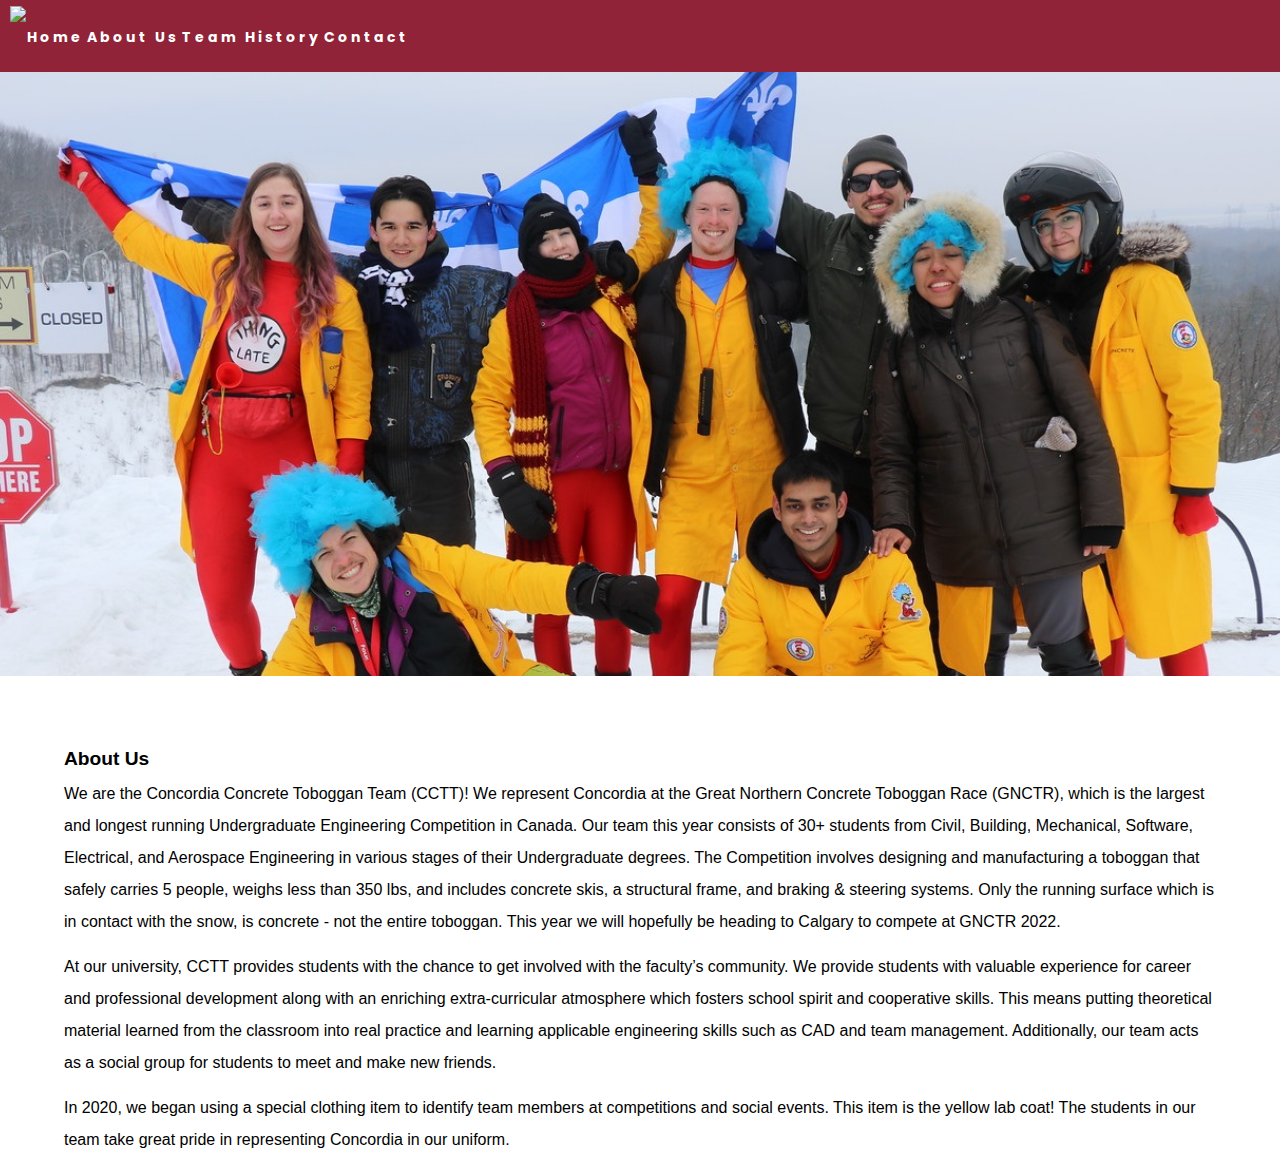
==== index.html @ 93920466 "Rename home.html to index.html" ====
<!DOCTYPE html>
<html lang="en">
  <head>
    <meta charset="UTF-8" />
    <meta http-equiv="X-UA-Compatible" content="IE=edge" />
    <meta name="viewport" content="width=device-width, initial-scale=1.0" />
    <title>Document</title>
    <link rel="stylesheet" href="style.css" />
    <link
      href="https://fonts.googleapis.com/css2?family=Poppins:wght@100&display=swap"
      rel="stylesheet"
    />
  </head>
  <body>
    <nav class="banner">
      <img class="logo" src="https://cdn.discordapp.com/attachments/730970457376948257/879539652380475463/Copie_du_fichier_TOBOGGAN_LOGO_NO_BACKGROUND.png">

      <ul class="nav-links">
        <li>
          <a href="home.html">Home</a>
        </li>
        <li>
          <a href="#">About Us</a>
        </li>
        <li>
          <a href="team-history.html">Team History</a>
        </li>
        <li>
          <a href="#">Contact</a>
        </li>
      </ul>

      <div class="burger">
        <div class="line1"></div>
        <div class="line2"></div>
        <div class="line3"></div>
      </div>
    </nav>
    <div class="parallax">
      <img class="bgimg" src="agh.jpeg" style="height: 600px;"/>
    </div>
    <!-- <header>
      <img
        class="backgroundImg"
        src="agh.jpeg"
      />
    </header> -->
    <div>
      <div>
        <div class="articletxt" style="font-weight: bold; font-size: larger;">About Us</div>
        <div class="articletxt" style="margin-top: 0%;">
          We are the Concordia Concrete Toboggan Team (CCTT)! We represent Concordia at the Great Northern Concrete Toboggan Race (GNCTR), which is the largest and longest running Undergraduate Engineering Competition in Canada. Our team this year consists of 30+ students from Civil, Building, Mechanical, Software, Electrical, and Aerospace Engineering in various stages of their Undergraduate degrees. The Competition involves designing and manufacturing a toboggan that safely carries 5 people, weighs less than 350 lbs, and includes concrete skis, a structural frame, and braking & steering systems. Only the running surface which is in contact with the snow, is concrete - not the entire toboggan. This year we will hopefully be heading to Calgary to compete at GNCTR 2022.
        </div>
        <div class="articletxt" style="margin-top: 1%;">
            At our university, CCTT provides students with the chance to get involved with the faculty’s community. We provide students with valuable experience for career and professional development along with an enriching extra-curricular atmosphere which fosters school spirit and cooperative skills. This means putting theoretical material learned from the classroom into real practice and learning applicable engineering skills such as CAD and team management. Additionally, our team acts as a social group for students to meet and make new friends. 
        </div>
        <div class="articletxt" style="margin-top: 1%;">
            In 2020, we began using a special clothing item to identify team members at competitions and social events. This item is the yellow lab coat! The students in our team take great pride in representing Concordia in our uniform.
        </div>
      </div>
    </div>
    <!-- slider section starts -->
    <!-- <div class="slider" data-aos="fade-up">
      <div
        id="carouselExampleControls"
        class="carousel slide"
        data-ride="carousel"
      >
        <div class="carousel-inner">
          <div class="carousel-item active">
            <img
              id="img11"
              class="d-block w-100"
              src="https://i.ibb.co/cCCyysP/2021811115849.png"
              alt="First slide"
            />
          </div>
          <div class="carousel-item">
            <img
              id="img21"
              class="d-block w-100"
              src="https://i.ibb.co/cCCyysP/2021811115849.png"
              alt="Second slide"
            />
          </div>
          <div class="carousel-item">
            <img
              id="img31"
              class="d-block w-100"
              src="https://i.ibb.co/cCCyysP/2021811115849.png"
              alt="Second slide"
            />
          </div>
          <div class="carousel-item">
            <img
              id="img41"
              class="d-block w-100"
              src="https://i.ibb.co/cCCyysP/2021811115849.png"
              alt="Third slide"
            />
          </div>
        </div>
        <a
          class="carousel-control-prev"
          href="#carouselExampleControls"
          role="button"
          data-slide="prev"
        >
          <span class="carousel-control-prev-icon" aria-hidden="true"></span>
          <span class="sr-only">Previous</span>
        </a>
        <a
          class="carousel-control-next"
          href="#carouselExampleControls"
          role="button"
          data-slide="next"
        >
          <span class="carousel-control-next-icon" aria-hidden="true"></span>
          <span class="sr-only">Next</span>
        </a>
      </div>
    </div> -->
    <!-- carousel ends-->

    <script src="main.js"></script>
  </body>
</html>
---- style.css ----
* {
  margin: 0px;
  padding: 0px;
  box-sizing: border-box;
}
nav {
  display: flex;
  /*justify-content: space-around;*/
  align-items: center;
  min-height: 8vh;
  background-color: #912338;
  font-family: "Poppins", sans-serif;
}
.banner {
  
}
.logo {
  color: white;
  text-transform: uppercase;
  letter-spacing: 5px;
  font-size: 20px;
  max-height: 8vh;
  min-height: 60px;
  margin-left: 10px;
}
.nav-links {
  display: flex;
  width: 30%;
  justify-content: space-around;
}
.nav-links li {
  list-style: none;
}
.nav-links a {
  color: white;
  text-decoration: none;
  letter-spacing: 3px;
  font-weight: bold;
  font-size: 14px;
}
.burger {
  display: none;
  cursor: pointer;
}
.burger div {
  width: 25px;
  height: 3px;
  background-color: aliceblue;
  margin: 5px;
  transition: all 0.3s ease;
}
.bgimg {
  width: 100%;
  height: 100%;
  opacity: 0;
}
.parallax {
  background-image: url("agh.jpeg");
  background-size: cover;
  background-attachment: fixed;
  background-position: center;
  background-repeat: no-repeat;
  width: 100%;
  height: 100%;
}
h1 {
  color: wheat;
}
.articletxt {
  margin-top: 5%;
  margin-left: 5%;
  margin-right: 5%;
  font-family: "Arial", sans-serif;
  font-size: medium;
  line-height: 2;
}
.backgroundImg {
  background-size: cover;
  background-attachment: fixed;
  background-position: center;
  background-repeat: no-repeat;
  width: 100%;
  height: 65%;
}
/* carousel */
.slider {
  width: 70%;
  margin: auto;
  margin-top: 5%;
}
#img1 {
  height: 90vh;
}
#img2 {
  height: 90vh;
}
#img3 {
  height: 90vh;
}

/*tablets*/
@media screen and (max-width: 1024px) {
  .nav-links {
    width: 60%;
  }
}
/*mobile*/
@media screen and (max-width: 768px) {
  nav {
    justify-content: space-between;
  }
  
  body {
    overflow-x: hidden;
  }
  .nav-links {
    position: absolute;
    right: 0px;
    height: 92vh;
    top: 8vh;
    background-color: #912338;
    display: flex;
    flex-direction: column;
    align-items: center;
    width: 50%; /*width of the navbar 100% for full screen*/
    transform: translateX(100%);
    transition: transform 0.5s ease-in;
  }
  .nav-links li {
    opacity: 0;
  }
  .burger {
    display: block;
    margin-right: 10px;
  }
}
.nav-active {
  transform: translateX(0%);
}

@keyframes navLinkFade {
  from {
    opacity: 0;
    transform: translateX(50px);
  }
  to {
    opacity: 1;
    transform: translateX(0px);
  }
}
.toggle .line1 {
  transform: rotate(-45deg) translate(-5px, 6px);
}
.toggle .line2 {
  opacity: 0;
}
.toggle .line3 {
  transform: rotate(45deg) translate(-5px, -6px);
}
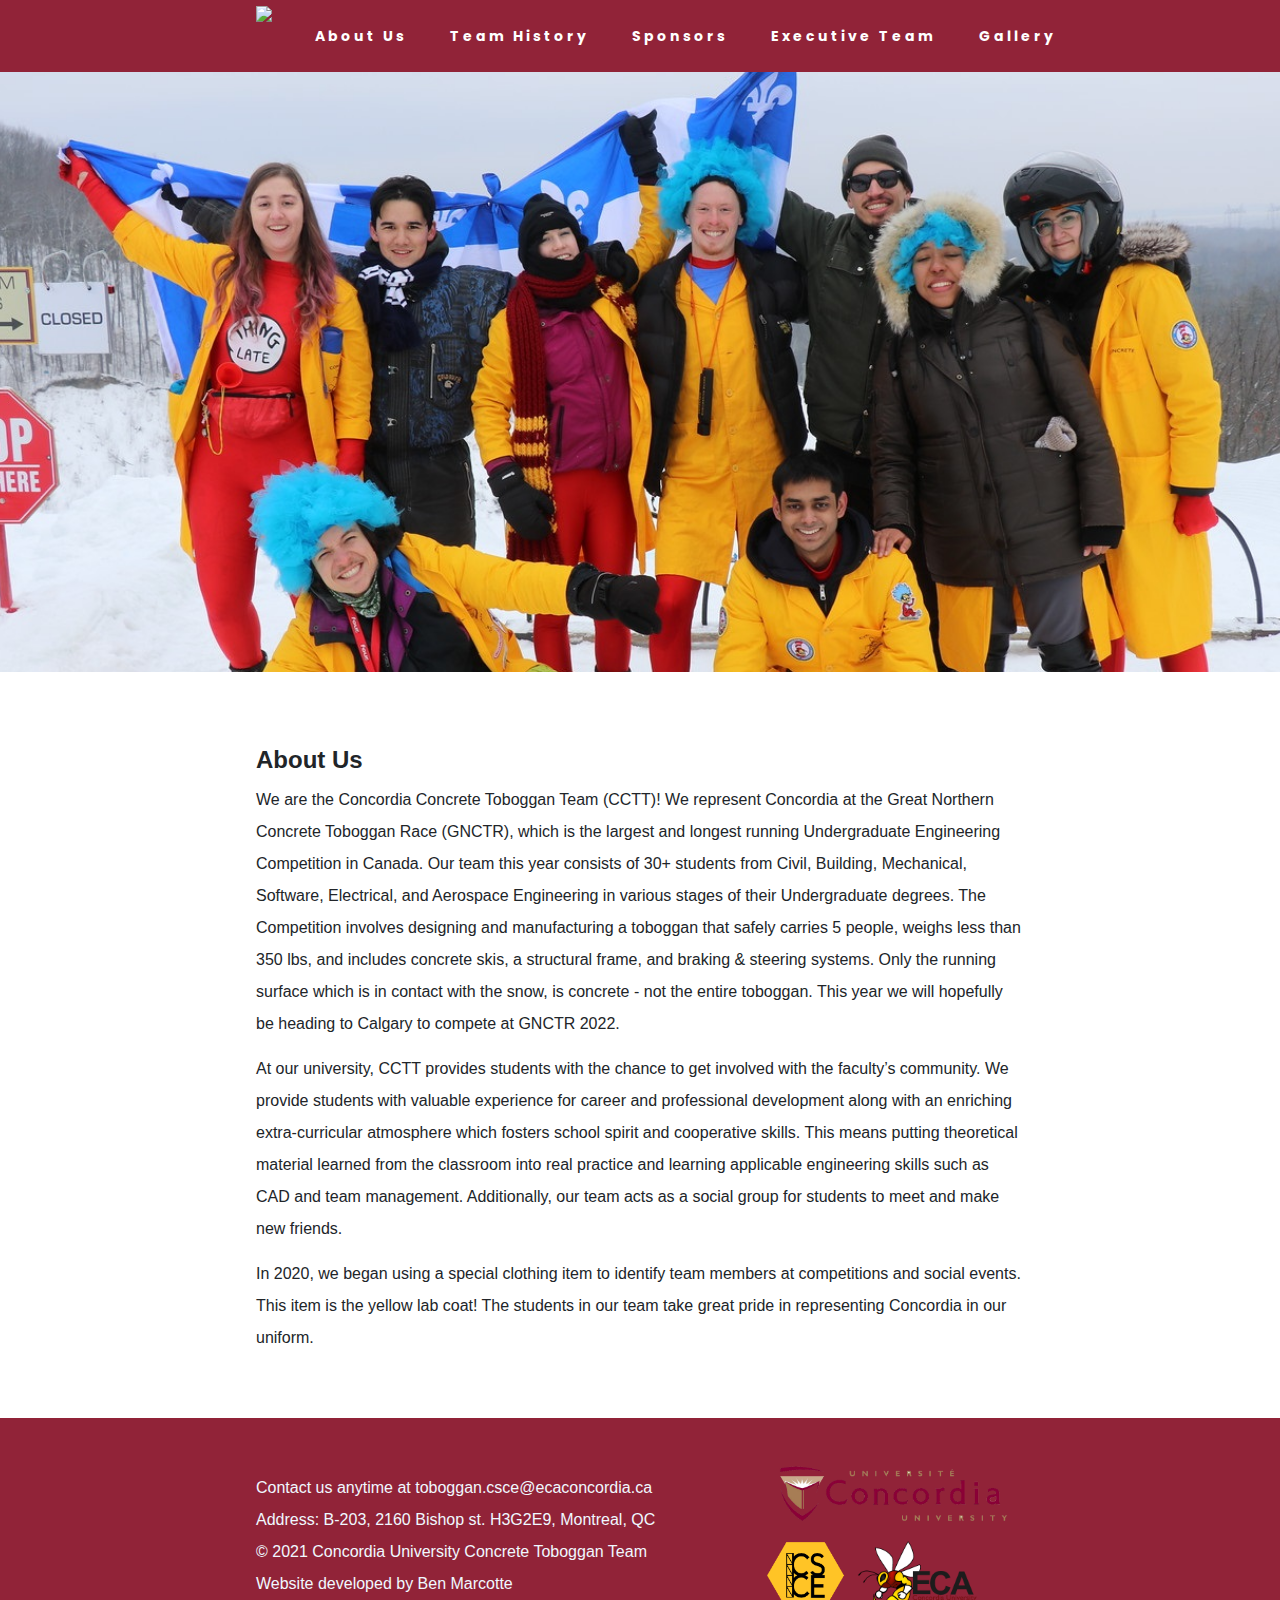
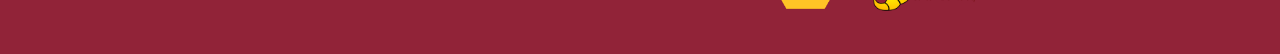
==== commit 40db394e: "title update" ====
--- a/index.html
+++ b/index.html
@@ -4,7 +4,20 @@
     <meta charset="UTF-8" />
     <meta http-equiv="X-UA-Compatible" content="IE=edge" />
     <meta name="viewport" content="width=device-width, initial-scale=1.0" />
-    <title>Document</title>
+    <title>Concordia Concrete Toboggan</title>
+    <link rel="shortcut icon" type="image/x-icon" href="pictures/about-us/eca.png">
+    <!-- Bootstrap CSS-->
+    <link
+      rel="stylesheet"
+      href="https://stackpath.bootstrapcdn.com/bootstrap/4.4.1/css/bootstrap.min.css"
+    />
+
+
+    <!-- Bootstrap JS-->
+    <script src="https://code.jquery.com/jquery-3.4.1.slim.min.js"></script>
+    <script src="https://cdn.jsdelivr.net/npm/popper.js@1.16.0/dist/umd/popper.min.js"></script>
+    <script src="https://stackpath.bootstrapcdn.com/bootstrap/4.4.1/js/bootstrap.min.js"></script>
+    
     <link rel="stylesheet" href="style.css" />
     <link
       href="https://fonts.googleapis.com/css2?family=Poppins:wght@100&display=swap"
@@ -13,20 +26,25 @@
   </head>
   <body>
     <nav class="banner">
-      <img class="logo" src="https://cdn.discordapp.com/attachments/730970457376948257/879539652380475463/Copie_du_fichier_TOBOGGAN_LOGO_NO_BACKGROUND.png">
-
+      
       <ul class="nav-links">
         <li>
-          <a href="home.html">Home</a>
+          <img class="logo" src="https://cdn.discordapp.com/attachments/730970457376948257/879539652380475463/Copie_du_fichier_TOBOGGAN_LOGO_NO_BACKGROUND.png">
         </li>
         <li>
-          <a href="#">About Us</a>
+          <a href="index.html">About Us</a>
         </li>
         <li>
           <a href="team-history.html">Team History</a>
         </li>
         <li>
-          <a href="#">Contact</a>
+          <a href="sponsors.html">Sponsors</a>
+        </li>
+        <li>
+          <a href="executive-team.html">Executive Team</a>
+        </li>
+        <li>
+          <a href="gallery.html">Gallery</a>
         </li>
       </ul>
 
@@ -36,8 +54,8 @@
         <div class="line3"></div>
       </div>
     </nav>
-    <div class="parallax">
-      <img class="bgimg" src="agh.jpeg" style="height: 600px;"/>
+    <div class="parallax" style="background-image: url(&quot;pictures/about-us/agh.jpeg&quot;)">
+      <img class="bgimg" style="height: 600px;"/>
     </div>
     <!-- <header>
       <img
@@ -47,7 +65,7 @@
     </header> -->
     <div>
       <div>
-        <div class="articletxt" style="font-weight: bold; font-size: larger;">About Us</div>
+        <div class="articletxt" style="font-weight: bold; font-size: x-large;">About Us</div>
         <div class="articletxt" style="margin-top: 0%;">
           We are the Concordia Concrete Toboggan Team (CCTT)! We represent Concordia at the Great Northern Concrete Toboggan Race (GNCTR), which is the largest and longest running Undergraduate Engineering Competition in Canada. Our team this year consists of 30+ students from Civil, Building, Mechanical, Software, Electrical, and Aerospace Engineering in various stages of their Undergraduate degrees. The Competition involves designing and manufacturing a toboggan that safely carries 5 people, weighs less than 350 lbs, and includes concrete skis, a structural frame, and braking & steering systems. Only the running surface which is in contact with the snow, is concrete - not the entire toboggan. This year we will hopefully be heading to Calgary to compete at GNCTR 2022.
         </div>
@@ -59,6 +77,29 @@
         </div>
       </div>
     </div>
+
+    <!-- footer -->
+    <div class="footer">
+      <div>
+        <div class="footertext">
+          Contact us anytime at toboggan.csce@ecaconcordia.ca<br>
+          Address: B-203, 2160 Bishop st. H3G2E9, Montreal, QC
+        </div>
+        <div class="footertext">
+          © 2021 Concordia University Concrete Toboggan Team<br>
+          Website developed by Ben Marcotte
+        </div>
+      </div>
+      <div>
+        <img class="footerimg" style="max-width: 490px;" src="pictures/about-us/concordia.png">
+        <div>
+          <img class="footerimg" src="pictures/about-us/csce.png">
+          <img class="footerimg" style="max-width: 260px;" src="pictures/about-us/eca.png">
+        </div>
+      </div>
+    </div>
+
+
     <!-- slider section starts -->
     <!-- <div class="slider" data-aos="fade-up">
       <div
--- a/style.css
+++ b/style.css
@@ -5,15 +5,20 @@
 }
 nav {
   display: flex;
-  /*justify-content: space-around;*/
+  justify-content: space-around;
   align-items: center;
   min-height: 8vh;
   background-color: #912338;
   font-family: "Poppins", sans-serif;
 }
 .banner {
-  
-}
+  align-items: center;
+}
+
+.noscroll {
+  overflow: hidden;
+}
+
 .logo {
   color: white;
   text-transform: uppercase;
@@ -21,15 +26,26 @@
   font-size: 20px;
   max-height: 8vh;
   min-height: 60px;
-  margin-left: 10px;
-}
+}
+
+.footerimg{
+  max-height: 80px;
+  max-width: 200px;
+}
+
 .nav-links {
   display: flex;
-  width: 30%;
-  justify-content: space-around;
+  width: 35%;
+  min-width: 800px;
+  justify-content: space-between;
+  margin-bottom: 0%;
+  margin-left: 20%;
+  margin-right: 20%;
+  align-items: center;
 }
 .nav-links li {
   list-style: none;
+  margin-left: 0%;
 }
 .nav-links a {
   color: white;
@@ -55,7 +71,7 @@
   opacity: 0;
 }
 .parallax {
-  background-image: url("agh.jpeg");
+  /* background-image: url("pictures/about-us/agh.jpeg"); */
   background-size: cover;
   background-attachment: fixed;
   background-position: center;
@@ -63,17 +79,73 @@
   width: 100%;
   height: 100%;
 }
-h1 {
-  color: wheat;
-}
-.articletxt {
-  margin-top: 5%;
-  margin-left: 5%;
+
+.footer {
+  margin-top: 5%;
+  padding-top: 3%;
+  padding-bottom: 3%;
+  width: 100%;
+  background-color: #912338;
+  float: left;
+  font-size: 14px;
+  position: relative;
+  display: flex;
+  justify-content: space-between;
+  align-items: center;
+  flex-direction: row;
+  align-content: center;
+  padding-left: 20%;
+  padding-right: 20%;
+}
+
+.footertext {
   margin-right: 5%;
   font-family: "Arial", sans-serif;
   font-size: medium;
   line-height: 2;
-}
+  color: aliceblue;
+  min-width: 400px;
+}
+
+h1 {
+  color: wheat;
+}
+.articletxt {
+  margin-top: 5%;
+  margin-left: 20%;
+  margin-right: 20%;
+  font-family: "Arial", sans-serif;
+  font-size: medium;
+  line-height: 2;
+}
+
+.execpic {
+  max-width: 300px;
+  max-height: 300px;
+}
+
+.articleimgtxt {
+  display: flex;
+  align-items: center;
+  flex-direction: column;
+  justify-content: flex-start;
+}
+
+.execblurbwrapper{
+  margin-top: 5%;
+  margin-left: 20%;
+  margin-right: 20%;
+  display: flex;
+  justify-content: space-around;
+}
+
+.execblurbs{
+  font-family: "Arial", sans-serif;
+  font-size: medium;
+  text-align: center;
+  margin-top: 0%;
+}
+
 .backgroundImg {
   background-size: cover;
   background-attachment: fixed;
@@ -107,14 +179,77 @@
 /*mobile*/
 @media screen and (max-width: 768px) {
   nav {
-    justify-content: space-between;
+    justify-content: flex-end;
   }
   
   body {
     overflow-x: hidden;
   }
+  .banner{
+    position: sticky;
+    width: 100%;
+  }
+
+  .articletxt {
+    margin-left: 5%;
+    margin-right: 5%;
+  }
+
+  .articleimgtxt {
+    flex-direction: column;
+  }
+
+  .execblurbwrapper{
+    flex-direction: column;
+    margin-top: 0%;
+    margin-left: 5%;
+    margin-right: 5%;
+  }
+
+  .execblurbs {
+  margin-top: 5%;
+  }
+
+  .articleimg {
+    width: 100%;
+    padding-left: 0%;
+  }
+
   .nav-links {
-    position: absolute;
+    margin-left: 0%;
+    margin-right: 0%;
+    justify-content: space-around;
+  }
+
+  .footertext {
+    margin-left: 0%;
+    margin-right: 0%;
+    font-family: "Arial", sans-serif;
+    font-size: small;
+    line-height: 2;
+    color: aliceblue;
+    min-width: 0;
+  }
+
+  .footer {
+    margin-top: 5%;
+    width: 100%;
+    background-color: #912338;
+    float: left;
+    font-size: 14px;
+    position: relative;
+    display: flex;
+    justify-content: space-between;
+    align-items: center;
+    flex-direction: column;
+    align-content: center;
+    padding-left: 5%;
+    padding-right: 5%;
+  }
+
+  .nav-links {
+    position: fixed;
+    min-width: 1px;
     right: 0px;
     height: 92vh;
     top: 8vh;
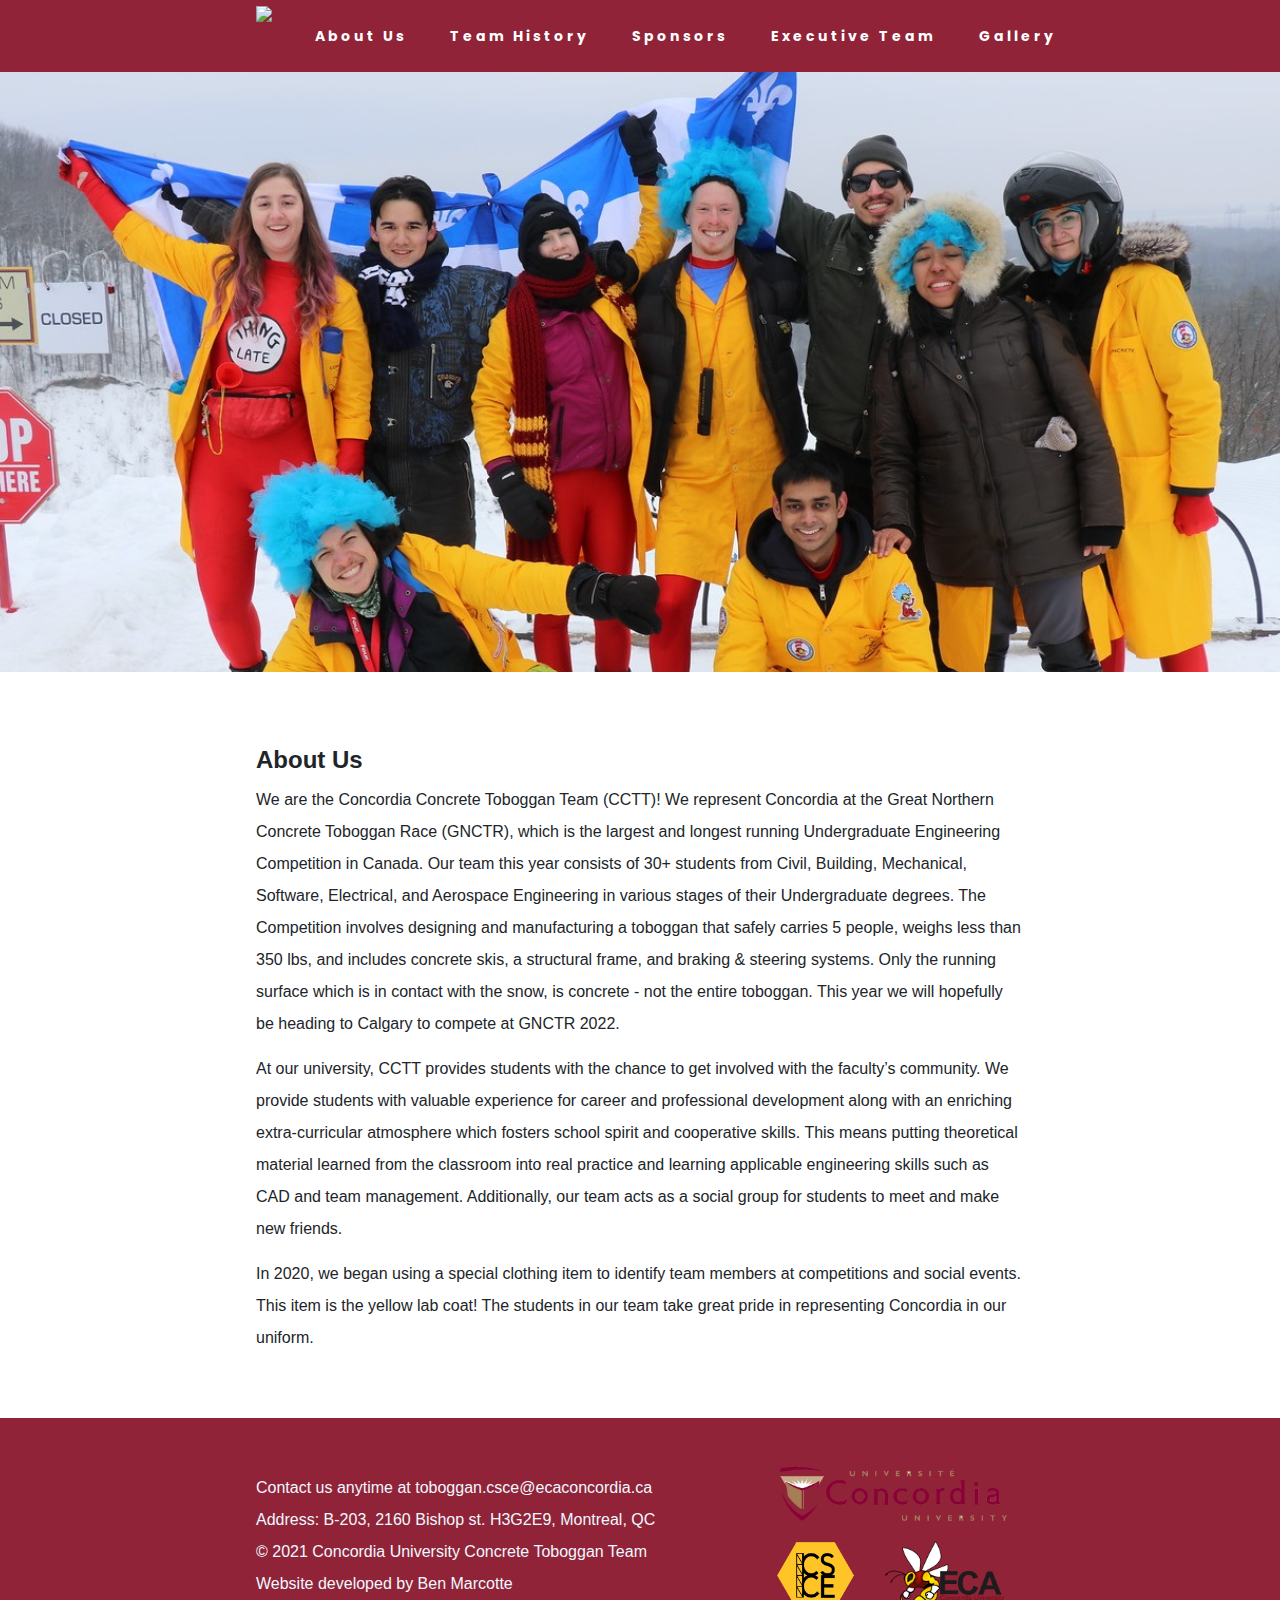
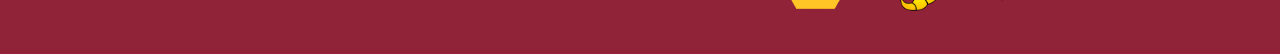
==== commit a6a059b5: "footer fix" ====
--- a/index.html
+++ b/index.html
@@ -92,7 +92,7 @@
       </div>
       <div>
         <img class="footerimg" style="max-width: 490px;" src="pictures/about-us/concordia.png">
-        <div>
+        <div style="display: flex; justify-content: space-around;">
           <img class="footerimg" src="pictures/about-us/csce.png">
           <img class="footerimg" style="max-width: 260px;" src="pictures/about-us/eca.png">
         </div>
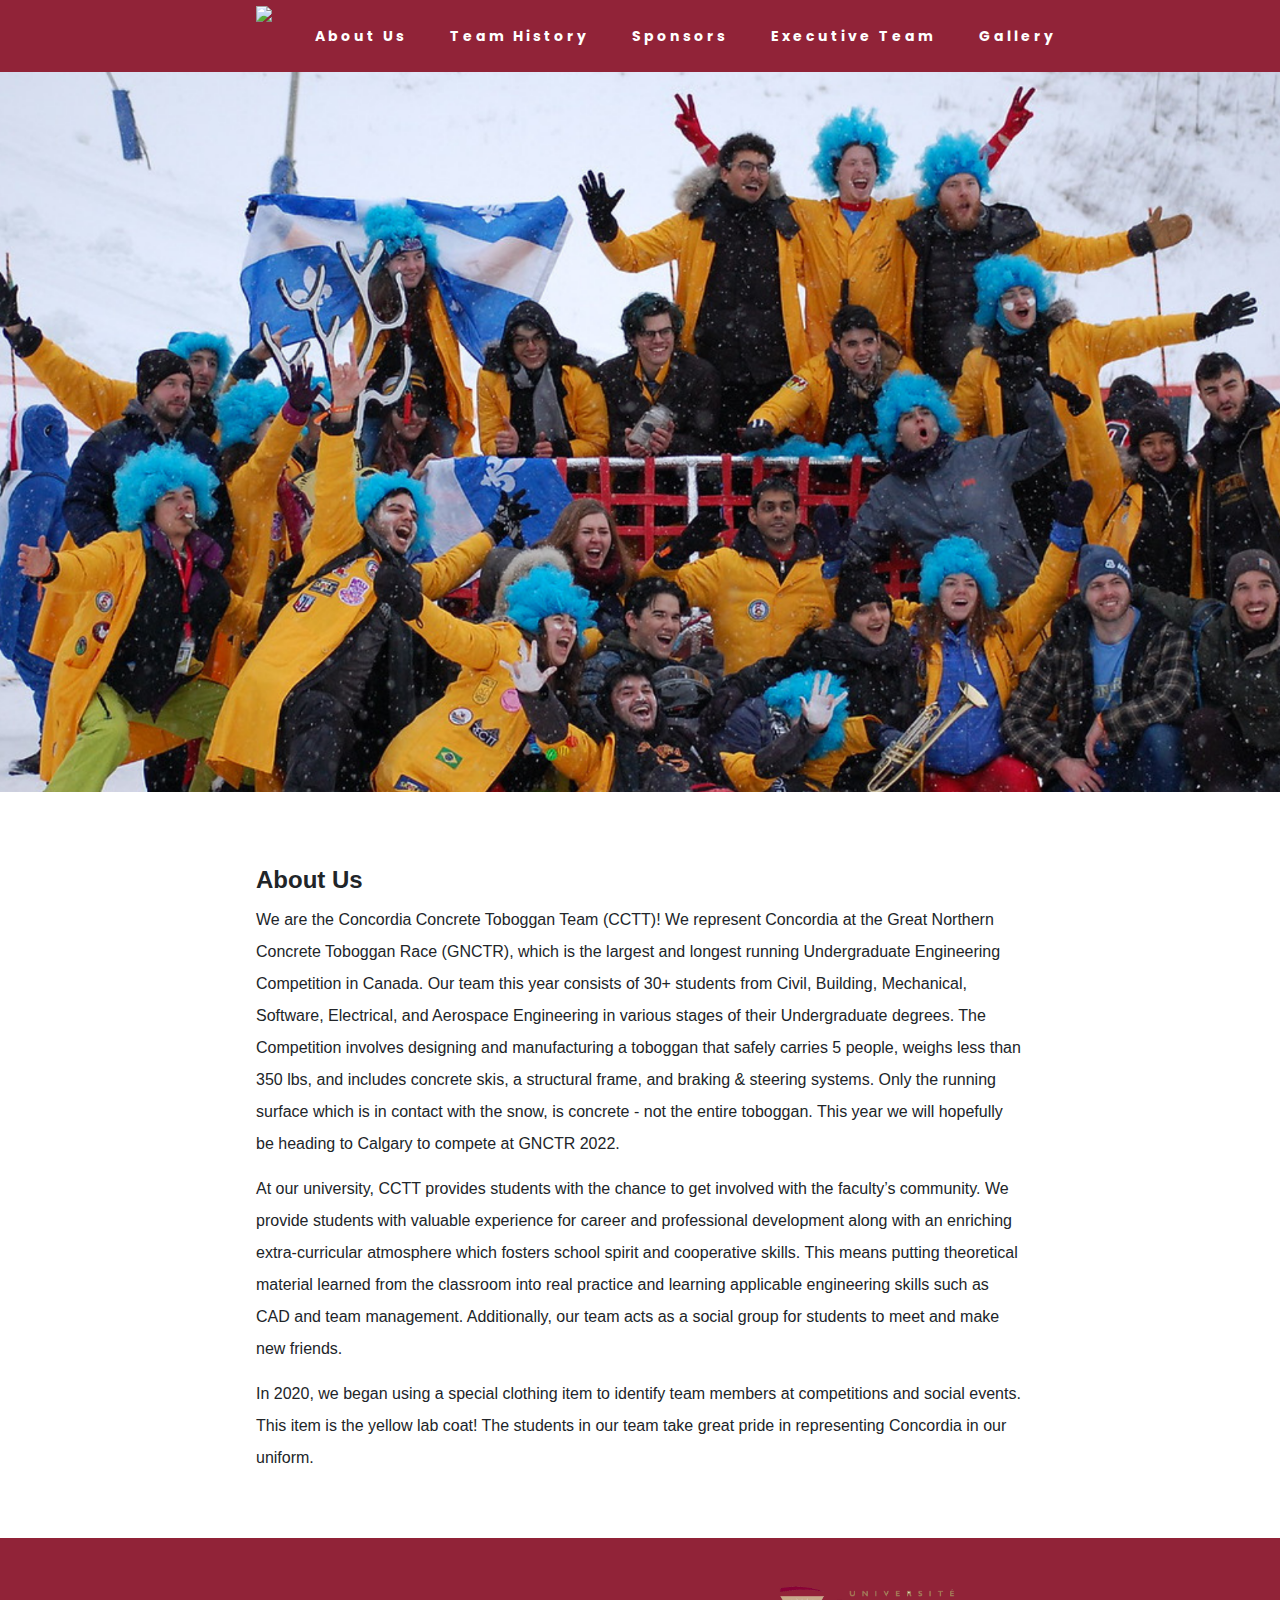
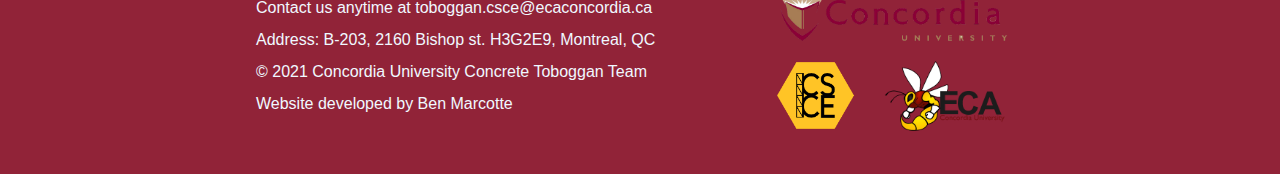
==== commit 0e30a717: "website final" ====
--- a/index.html
+++ b/index.html
@@ -54,8 +54,8 @@
         <div class="line3"></div>
       </div>
     </nav>
-    <div class="parallax" style="background-image: url(&quot;pictures/about-us/agh.jpeg&quot;)">
-      <img class="bgimg" style="height: 600px;"/>
+    <div class="parallax" style="background-image: url(&quot;pictures/about-us/Aboutus.png&quot;)">
+      <img class="bgimg" />
     </div>
     <!-- <header>
       <img
--- a/style.css
+++ b/style.css
@@ -66,12 +66,14 @@
   transition: all 0.3s ease;
 }
 .bgimg {
-  width: 100%;
-  height: 100%;
+  width: auto;
+  height: 80vh;
   opacity: 0;
+  
 }
 .parallax {
   /* background-image: url("pictures/about-us/agh.jpeg"); */
+  /* background-size: cover; */
   background-size: cover;
   background-attachment: fixed;
   background-position: center;
@@ -119,6 +121,25 @@
   line-height: 2;
 }
 
+.sponsorpicwrapper {
+  margin-top: 5%;
+  margin-left: 20%;
+  margin-right: 20%;
+  display: flex;
+  justify-content: space-around;
+  align-items: center;
+  flex-wrap: wrap;
+}
+
+.sponsorpic{
+  max-width: 300px;
+  max-height: 300px;
+  padding-left: 2%;
+  padding-right: 2%;
+  padding-bottom: 2%;
+  padding-top: 2%;
+}
+
 .execpic {
   max-width: 300px;
   max-height: 300px;
@@ -137,6 +158,7 @@
   margin-right: 20%;
   display: flex;
   justify-content: space-around;
+  align-items: center;
 }
 
 .execblurbs{
@@ -155,12 +177,47 @@
   height: 65%;
 }
 /* carousel */
+.sliderbox{
+  display: flex;
+  flex-direction: row;
+  align-items: center;
+  flex-wrap: wrap;
+  justify-content: center;
+}
+.carousel-item {
+  max-height: 500px;
+  display: none;
+  justify-content: center;
+}
+.carousel-item.active {
+  max-height: 500px;
+  display: flex;
+  justify-content: center;
+}
+.carousel-item.carousel-item-next{
+  max-height: 500px;
+  display: flex;
+  justify-content: center;
+}
+/* .carousel img{
+  height:max-content;
+} */
 .slider {
-  width: 70%;
-  margin: auto;
-  margin-top: 5%;
-}
-#img1 {
+  /* width: 70%; */
+  height: 100%;
+  width: 40vw;
+  background-position: center;
+  padding: 3%;
+  /* margin-top: 5%; */
+  /* margin-bottom: 5%; */
+}
+
+.slider img {
+  /* height: 350px; */
+  max-height: inherit;
+  width: auto;
+}
+/* #img1 {
   height: 90vh;
 }
 #img2 {
@@ -168,7 +225,7 @@
 }
 #img3 {
   height: 90vh;
-}
+} */
 
 /*tablets*/
 @media screen and (max-width: 1024px) {
@@ -180,6 +237,39 @@
 @media screen and (max-width: 768px) {
   nav {
     justify-content: flex-end;
+  }
+
+  .carousel-item {
+    /* max-width: 70%; */
+    display: none;
+    justify-content: center;
+  }
+  .carousel-item.active {
+    /* max-width: 70%; */
+    display: flex;
+    justify-content: center;
+  }
+  .carousel-item.carousel-item-next{
+    /* max-width: 70%; */
+    display: flex;
+    justify-content: center;
+  }
+
+  .slider {
+    width: 100%;
+    height: 60vh;
+    display: flex;
+    align-items: center;
+    padding-left: 0%;
+    padding-right: 0%;
+    /* margin-top: 5%; */
+    /* margin-bottom: 5%; */
+  }
+
+  .slider img {
+    display: flex;
+    align-items: center;
+    width: 100%;
   }
   
   body {
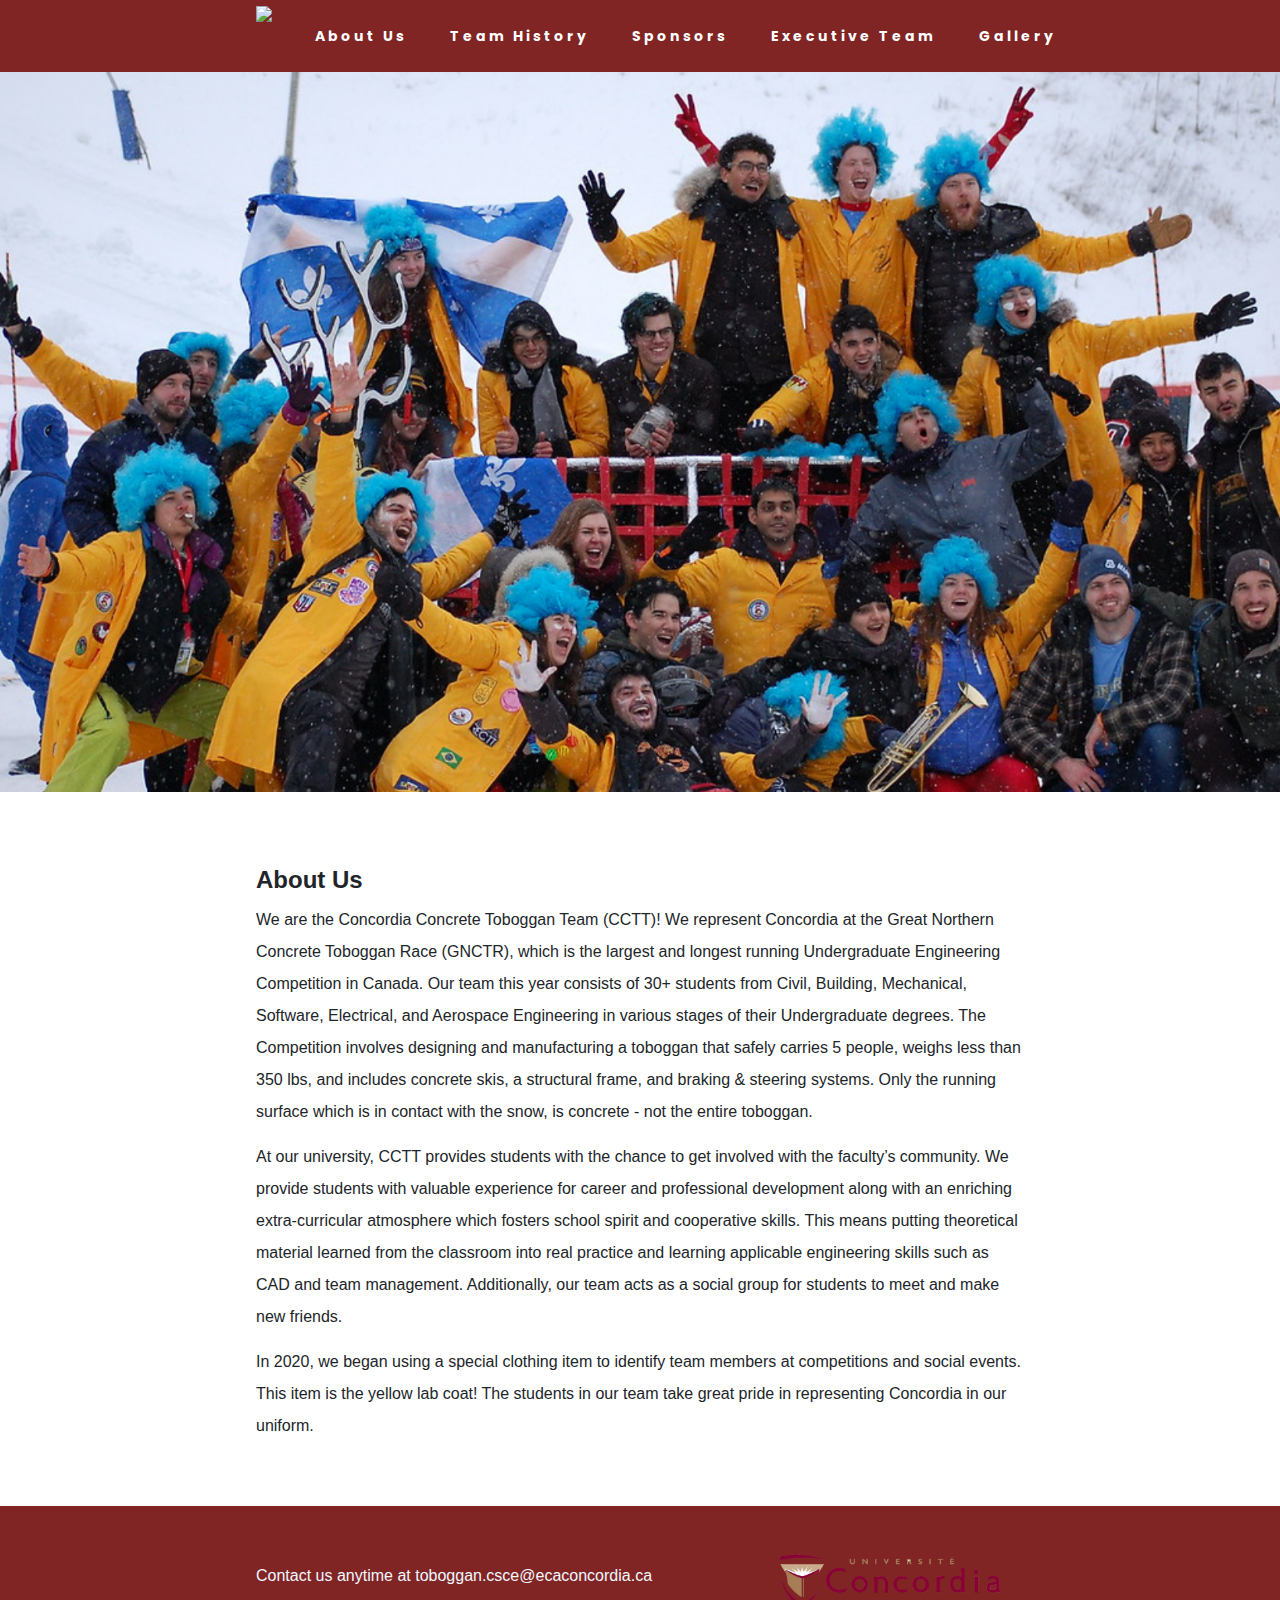
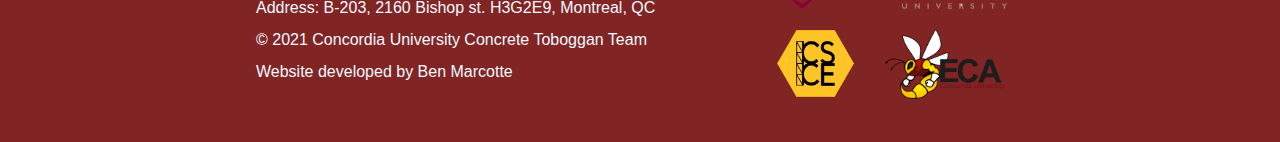
==== commit 801192c6: "initial 2023 update" ====
--- a/index.html
+++ b/index.html
@@ -67,7 +67,7 @@
       <div>
         <div class="articletxt" style="font-weight: bold; font-size: x-large;">About Us</div>
         <div class="articletxt" style="margin-top: 0%;">
-          We are the Concordia Concrete Toboggan Team (CCTT)! We represent Concordia at the Great Northern Concrete Toboggan Race (GNCTR), which is the largest and longest running Undergraduate Engineering Competition in Canada. Our team this year consists of 30+ students from Civil, Building, Mechanical, Software, Electrical, and Aerospace Engineering in various stages of their Undergraduate degrees. The Competition involves designing and manufacturing a toboggan that safely carries 5 people, weighs less than 350 lbs, and includes concrete skis, a structural frame, and braking & steering systems. Only the running surface which is in contact with the snow, is concrete - not the entire toboggan. This year we will hopefully be heading to Calgary to compete at GNCTR 2022.
+          We are the Concordia Concrete Toboggan Team (CCTT)! We represent Concordia at the Great Northern Concrete Toboggan Race (GNCTR), which is the largest and longest running Undergraduate Engineering Competition in Canada. Our team this year consists of 30+ students from Civil, Building, Mechanical, Software, Electrical, and Aerospace Engineering in various stages of their Undergraduate degrees. The Competition involves designing and manufacturing a toboggan that safely carries 5 people, weighs less than 350 lbs, and includes concrete skis, a structural frame, and braking & steering systems. Only the running surface which is in contact with the snow, is concrete - not the entire toboggan.
         </div>
         <div class="articletxt" style="margin-top: 1%;">
             At our university, CCTT provides students with the chance to get involved with the faculty’s community. We provide students with valuable experience for career and professional development along with an enriching extra-curricular atmosphere which fosters school spirit and cooperative skills. This means putting theoretical material learned from the classroom into real practice and learning applicable engineering skills such as CAD and team management. Additionally, our team acts as a social group for students to meet and make new friends. 
--- a/style.css
+++ b/style.css
@@ -8,7 +8,7 @@
   justify-content: space-around;
   align-items: center;
   min-height: 8vh;
-  background-color: #912338;
+  background-color: #802424;
   font-family: "Poppins", sans-serif;
 }
 .banner {
@@ -87,7 +87,7 @@
   padding-top: 3%;
   padding-bottom: 3%;
   width: 100%;
-  background-color: #912338;
+  background-color: #802424;
   float: left;
   font-size: 14px;
   position: relative;
@@ -195,6 +195,11 @@
   justify-content: center;
 }
 .carousel-item.carousel-item-next{
+  max-height: 500px;
+  display: flex;
+  justify-content: center;
+}
+.carousel-item.carousel-item-prev{
   max-height: 500px;
   display: flex;
   justify-content: center;
@@ -324,7 +329,7 @@
   .footer {
     margin-top: 5%;
     width: 100%;
-    background-color: #912338;
+    background-color: #802424;
     float: left;
     font-size: 14px;
     position: relative;
@@ -343,7 +348,7 @@
     right: 0px;
     height: 92vh;
     top: 8vh;
-    background-color: #912338;
+    background-color: #802424;
     display: flex;
     flex-direction: column;
     align-items: center;
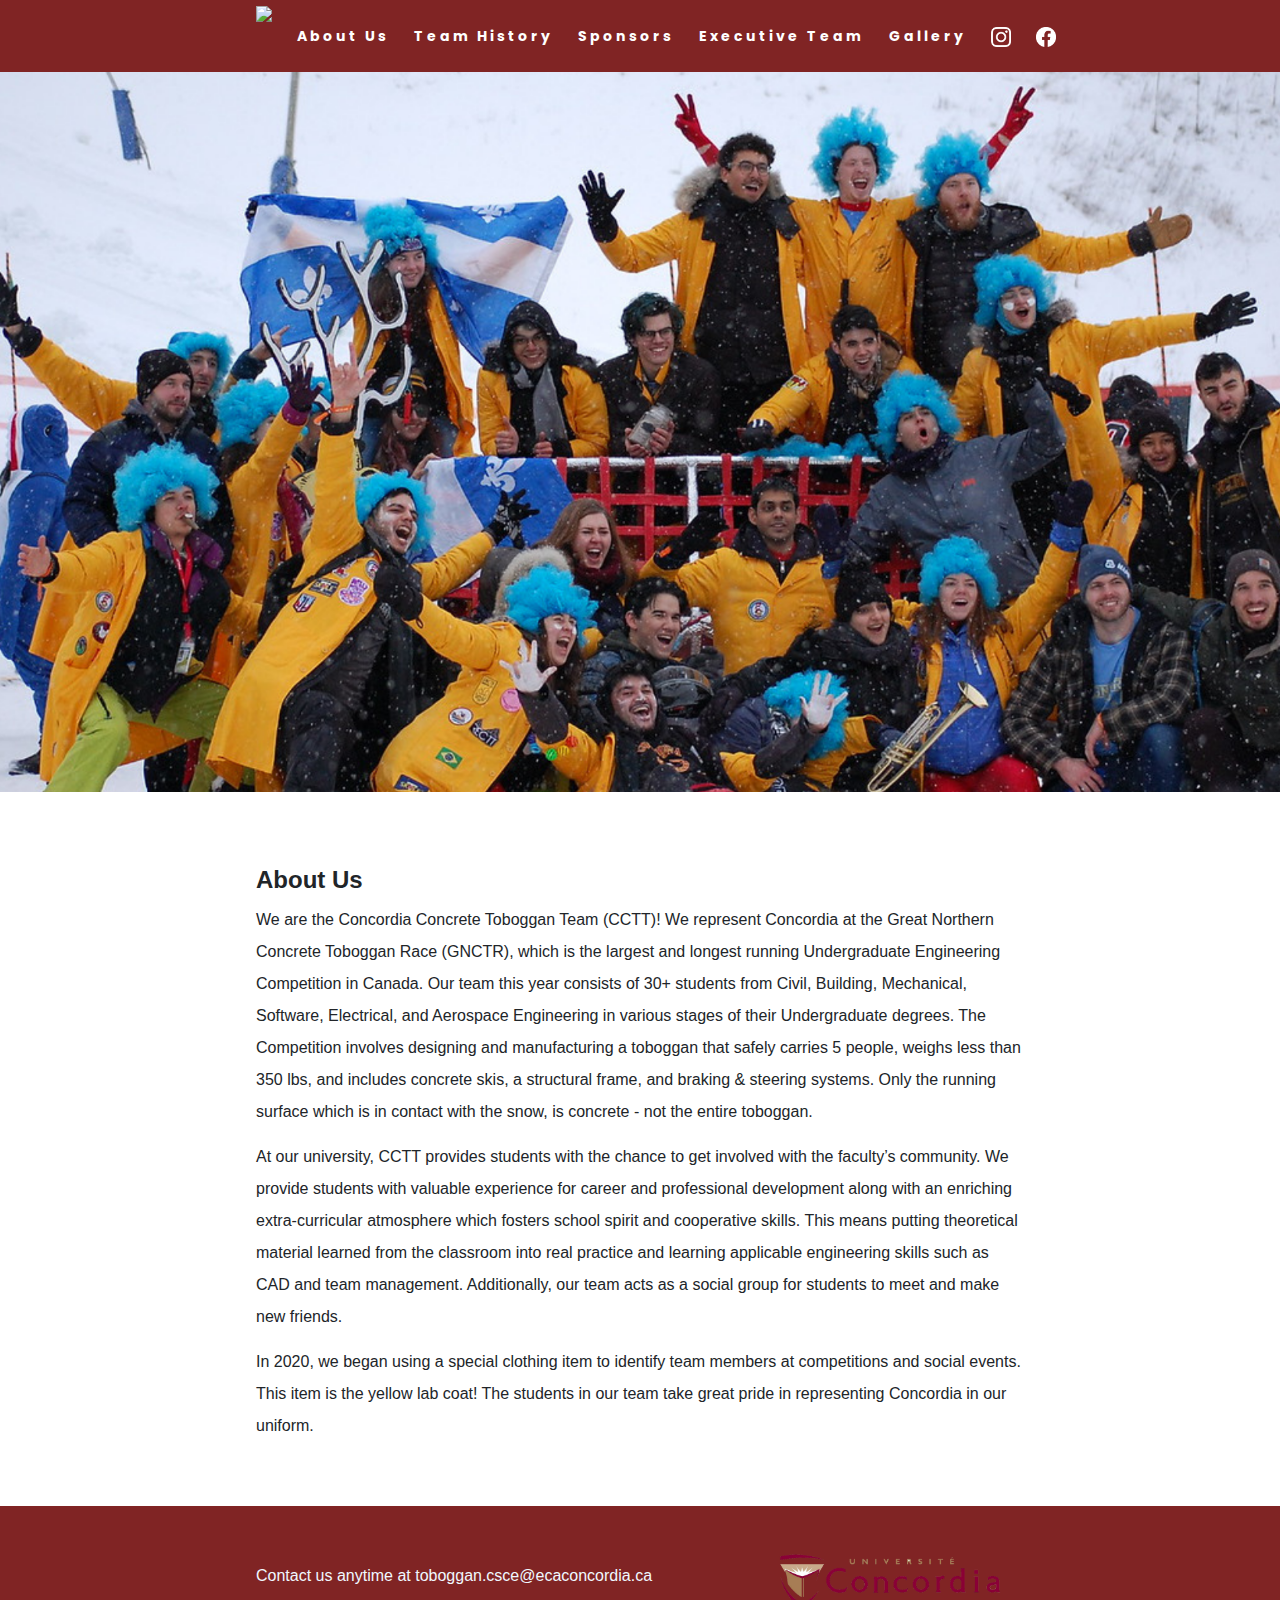
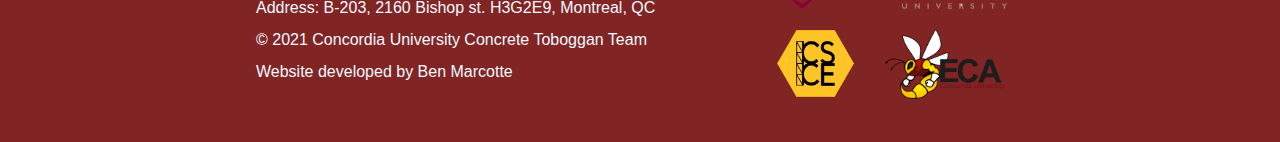
==== commit 6cdf886e: "almost final changes" ====
--- a/index.html
+++ b/index.html
@@ -46,6 +46,13 @@
         <li>
           <a href="gallery.html">Gallery</a>
         </li>
+        <li>
+          <a href="https://www.instagram.com/concordia.concrete.toboggan/" target="_blank"><img style="max-height: 20px;" src="pictures/Instagram_Glyph_White.png"></a>
+        </li>
+        <li>
+          <a href="https://www.facebook.com/ConcordiaConcreteToboggan/" target="_blank"><img style="max-height: 20px;" src="pictures/f_logo_RGB-White_1024.png"></a>
+        </li>
+
       </ul>
 
       <div class="burger">
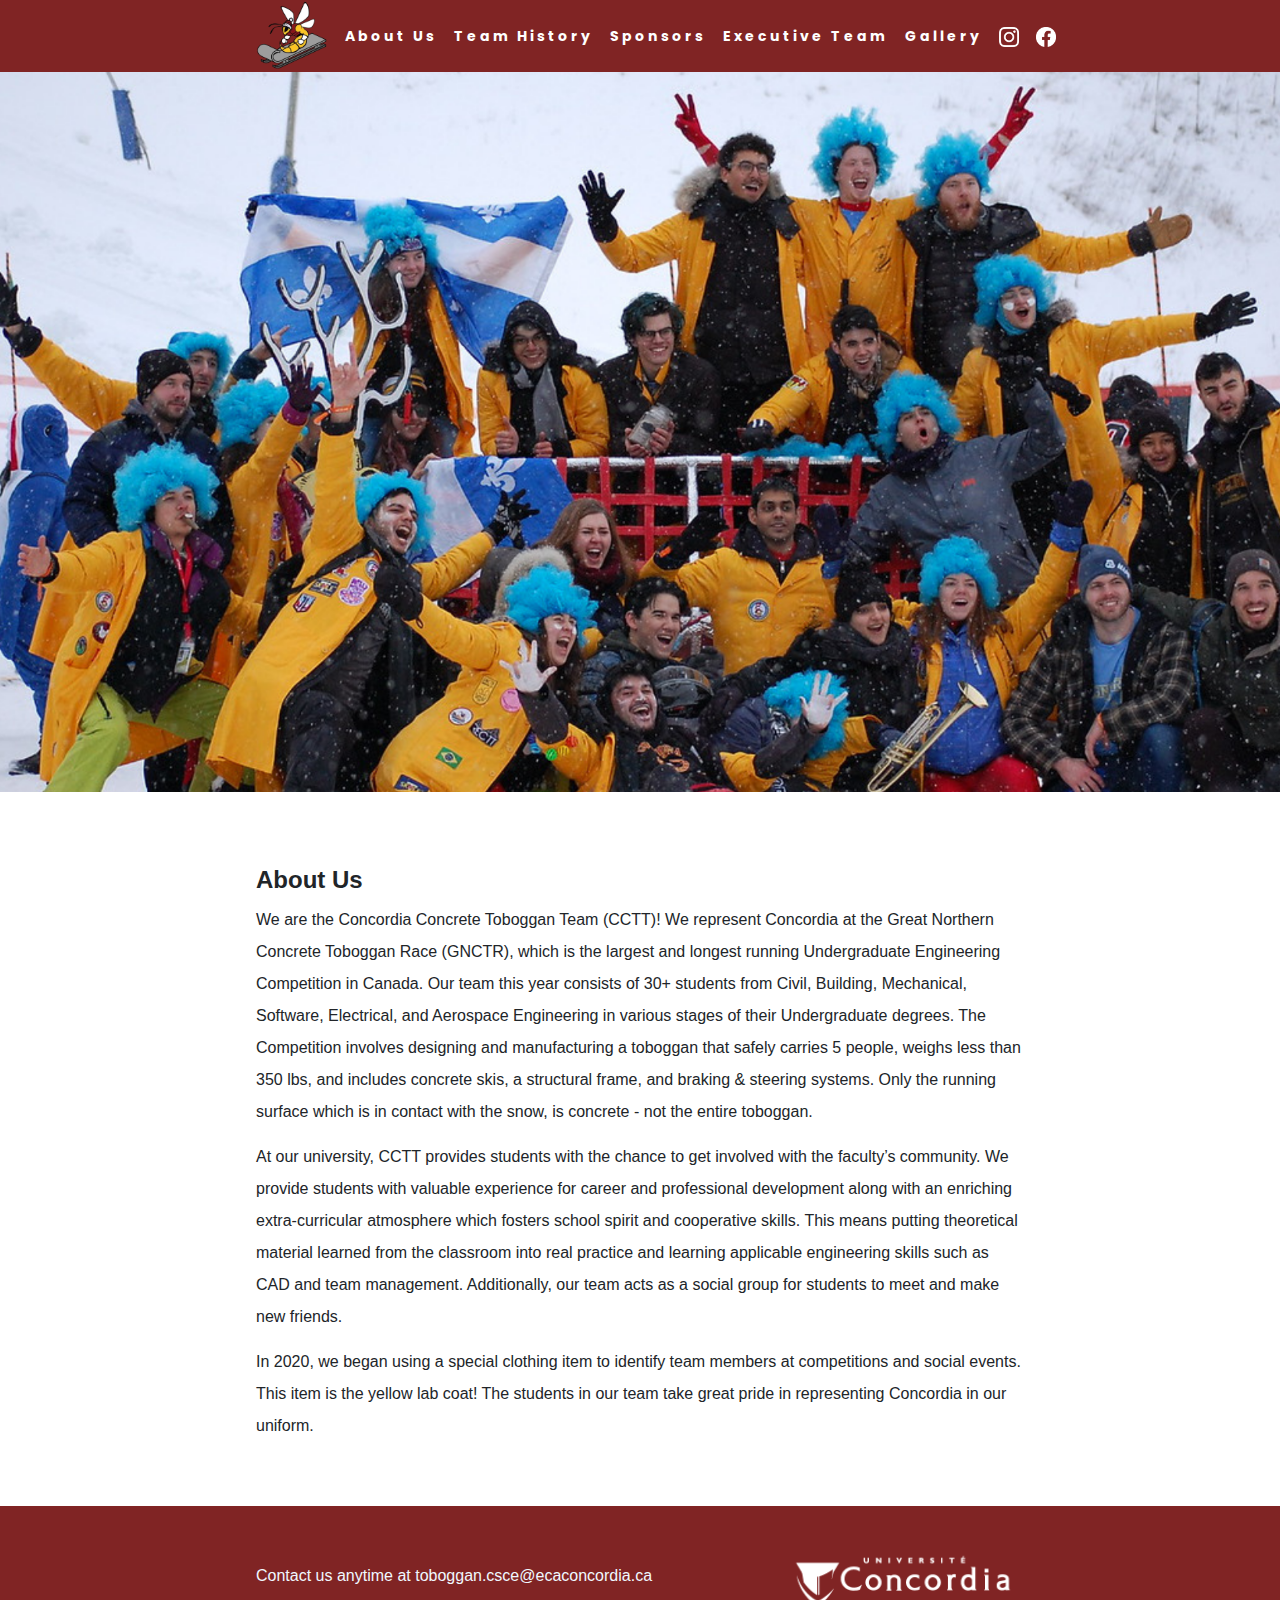
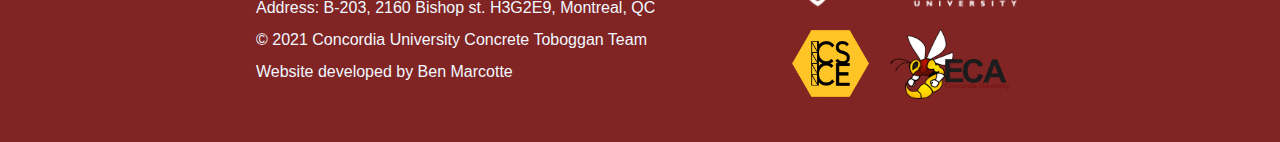
==== commit 864cb2af: "fix logo" ====
--- a/index.html
+++ b/index.html
@@ -29,7 +29,7 @@
       
       <ul class="nav-links">
         <li>
-          <img class="logo" src="https://cdn.discordapp.com/attachments/730970457376948257/879539652380475463/Copie_du_fichier_TOBOGGAN_LOGO_NO_BACKGROUND.png">
+          <img class="logo" src="pictures/CCTT-Logo.webp">
         </li>
         <li>
           <a href="index.html">About Us</a>
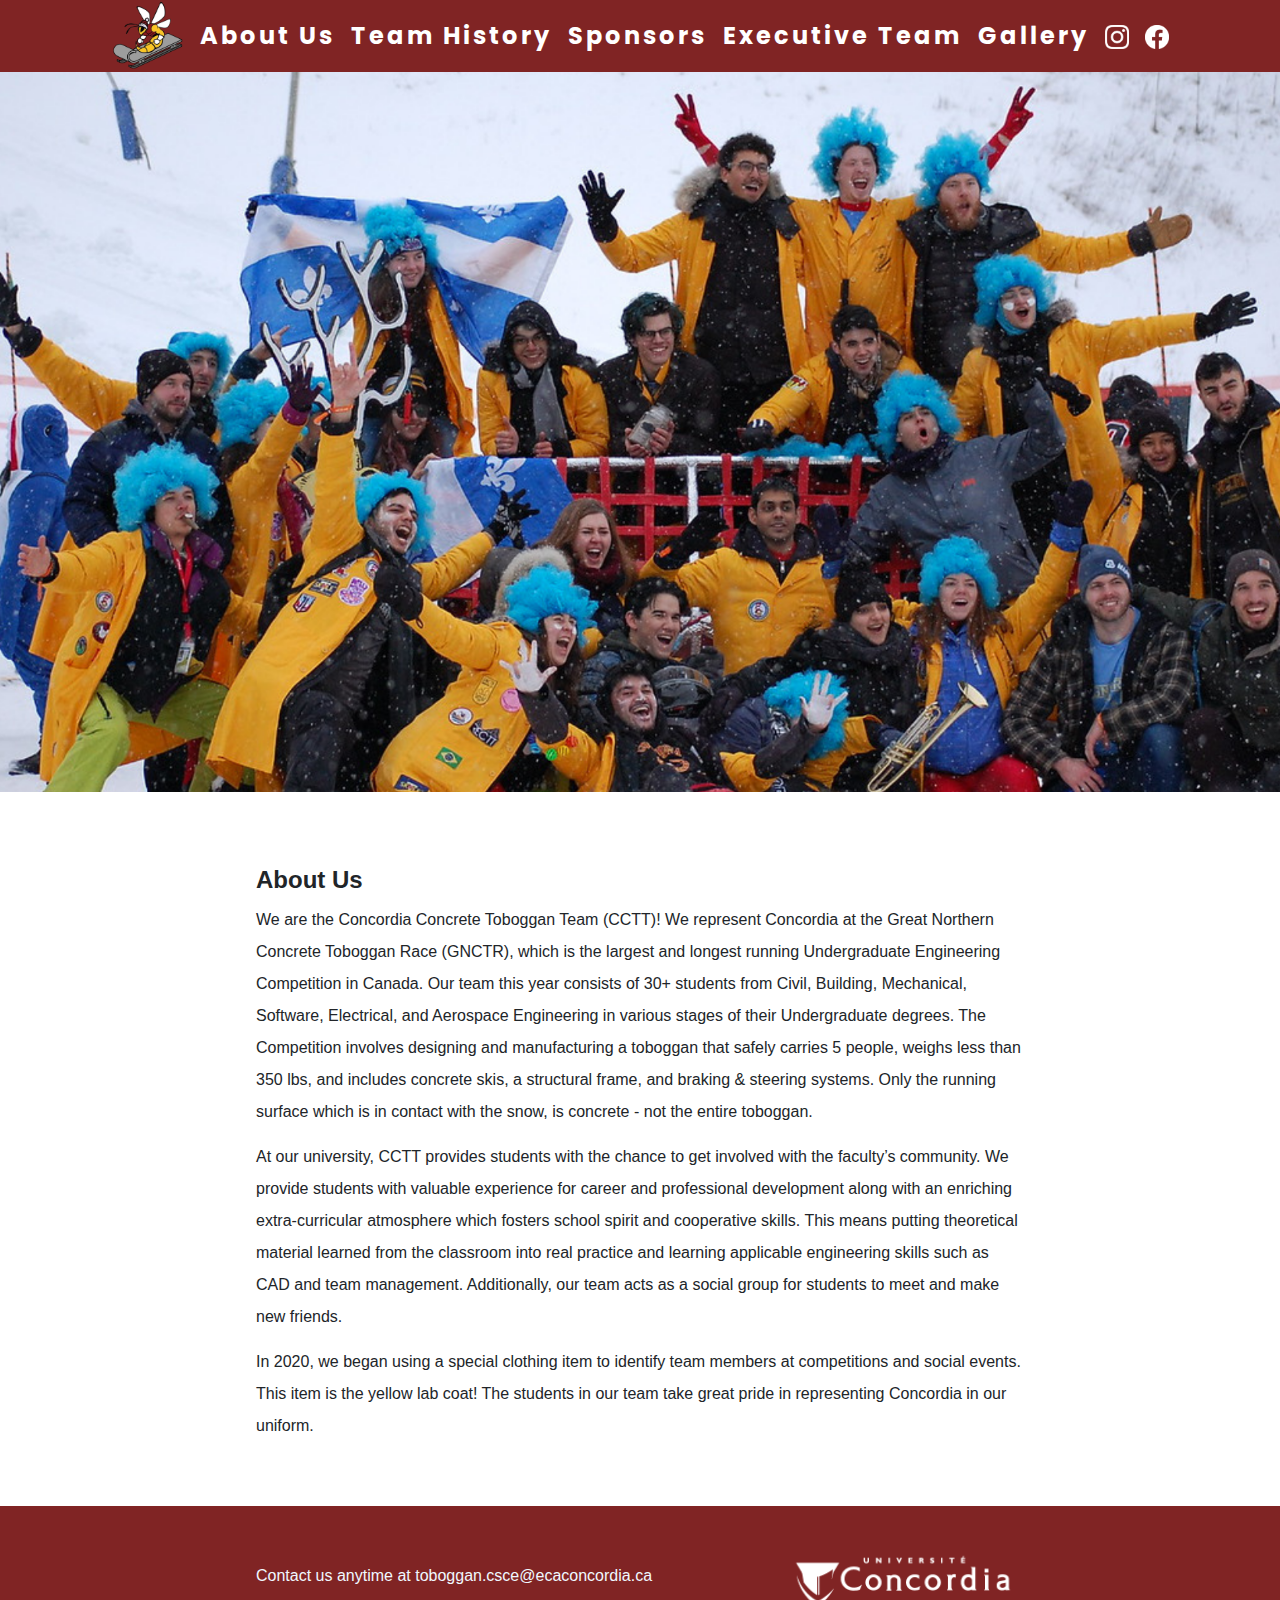
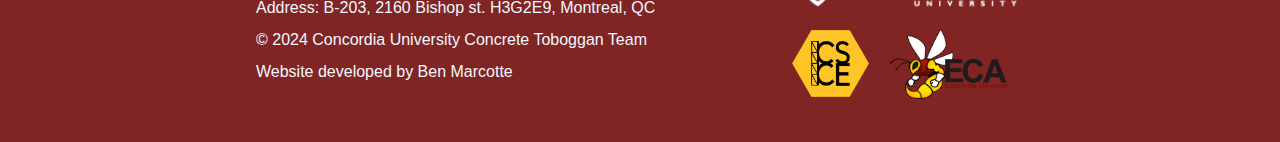
==== commit 99032d94: "Updated sponsors" ====
--- a/index.html
+++ b/index.html
@@ -29,7 +29,9 @@
       
       <ul class="nav-links">
         <li>
-          <img class="logo" src="pictures/CCTT-Logo.webp">
+          <a href="index.html">
+            <img class="logo" src="pictures/CCTT-Logo.webp">
+          </a>
         </li>
         <li>
           <a href="index.html">About Us</a>
@@ -47,10 +49,14 @@
           <a href="gallery.html">Gallery</a>
         </li>
         <li>
-          <a href="https://www.instagram.com/concordia.concrete.toboggan/" target="_blank"><img style="max-height: 20px;" src="pictures/Instagram_Glyph_White.png"></a>
+          <a href="https://www.instagram.com/concordia.concrete.toboggan/" target="_blank">
+            <img class="icon" src="pictures/Instagram_Glyph_White.png">
+          </a>
         </li>
         <li>
-          <a href="https://www.facebook.com/ConcordiaConcreteToboggan/" target="_blank"><img style="max-height: 20px;" src="pictures/f_logo_RGB-White_1024.png"></a>
+          <a href="https://www.facebook.com/ConcordiaConcreteToboggan/" target="_blank">
+            <img class="icon" src="pictures/f_logo_RGB-White_1024.png">
+          </a>
         </li>
 
       </ul>
@@ -64,12 +70,6 @@
     <div class="parallax" style="background-image: url(&quot;pictures/about-us/Aboutus.png&quot;)">
       <img class="bgimg" />
     </div>
-    <!-- <header>
-      <img
-        class="backgroundImg"
-        src="agh.jpeg"
-      />
-    </header> -->
     <div>
       <div>
         <div class="articletxt" style="font-weight: bold; font-size: x-large;">About Us</div>
@@ -93,7 +93,7 @@
           Address: B-203, 2160 Bishop st. H3G2E9, Montreal, QC
         </div>
         <div class="footertext">
-          © 2021 Concordia University Concrete Toboggan Team<br>
+          © 2024 Concordia University Concrete Toboggan Team<br>
           Website developed by Ben Marcotte
         </div>
       </div>
--- a/style.css
+++ b/style.css
@@ -21,38 +21,37 @@
 
 .logo {
   color: white;
-  text-transform: uppercase;
-  letter-spacing: 5px;
-  font-size: 20px;
   max-height: 8vh;
   min-height: 60px;
 }
 
-.footerimg{
+.footerimg {
   max-height: 80px;
   max-width: 200px;
 }
 
 .nav-links {
   display: flex;
-  width: 35%;
-  min-width: 800px;
+  gap: 1rem;
+  max-width: 1200px;
   justify-content: space-between;
-  margin-bottom: 0%;
-  margin-left: 20%;
-  margin-right: 20%;
+  margin: 0;
   align-items: center;
 }
 .nav-links li {
   list-style: none;
   margin-left: 0%;
+  font-size: 1.5rem;
 }
 .nav-links a {
   color: white;
   text-decoration: none;
   letter-spacing: 3px;
   font-weight: bold;
-  font-size: 14px;
+}
+.icon {
+  width: 1.5rem;
+  height: 1.5rem;
 }
 .burger {
   display: none;
@@ -69,8 +68,8 @@
   width: auto;
   height: 80vh;
   opacity: 0;
-  
-}
+}
+
 .parallax {
   /* background-image: url("pictures/about-us/agh.jpeg"); */
   /* background-size: cover; */
@@ -80,6 +79,7 @@
   background-repeat: no-repeat;
   width: 100%;
   height: 100%;
+  max-height: 800px;
 }
 
 .footer {
@@ -131,7 +131,7 @@
   flex-wrap: wrap;
 }
 
-.sponsorpic{
+.sponsorpic {
   max-width: 300px;
   max-height: 300px;
   padding-left: 2%;
@@ -152,7 +152,7 @@
   justify-content: flex-start;
 }
 
-.execblurbwrapper{
+.execblurbwrapper {
   margin-top: 5%;
   margin-left: 20%;
   margin-right: 20%;
@@ -161,7 +161,7 @@
   align-items: center;
 }
 
-.execblurbs{
+.execblurbs {
   font-family: "Arial", sans-serif;
   font-size: medium;
   text-align: center;
@@ -177,7 +177,7 @@
   height: 65%;
 }
 /* carousel */
-.sliderbox{
+.sliderbox {
   display: flex;
   flex-direction: row;
   align-items: center;
@@ -194,12 +194,12 @@
   display: flex;
   justify-content: center;
 }
-.carousel-item.carousel-item-next{
+.carousel-item.carousel-item-next {
   max-height: 500px;
   display: flex;
   justify-content: center;
 }
-.carousel-item.carousel-item-prev{
+.carousel-item.carousel-item-prev {
   max-height: 500px;
   display: flex;
   justify-content: center;
@@ -233,9 +233,9 @@
 } */
 
 /*tablets*/
-@media screen and (max-width: 1024px) {
-  .nav-links {
-    width: 60%;
+@media screen and (max-width: 1060px) {
+  .nav-links li {
+    font-size: 1.2rem;
   }
 }
 /*mobile*/
@@ -254,7 +254,7 @@
     display: flex;
     justify-content: center;
   }
-  .carousel-item.carousel-item-next{
+  .carousel-item.carousel-item-next {
     /* max-width: 70%; */
     display: flex;
     justify-content: center;
@@ -276,11 +276,11 @@
     align-items: center;
     width: 100%;
   }
-  
+
   body {
     overflow-x: hidden;
   }
-  .banner{
+  .banner {
     position: sticky;
     width: 100%;
   }
@@ -294,7 +294,7 @@
     flex-direction: column;
   }
 
-  .execblurbwrapper{
+  .execblurbwrapper {
     flex-direction: column;
     margin-top: 0%;
     margin-left: 5%;
@@ -302,7 +302,7 @@
   }
 
   .execblurbs {
-  margin-top: 5%;
+    margin-top: 5%;
   }
 
   .articleimg {
